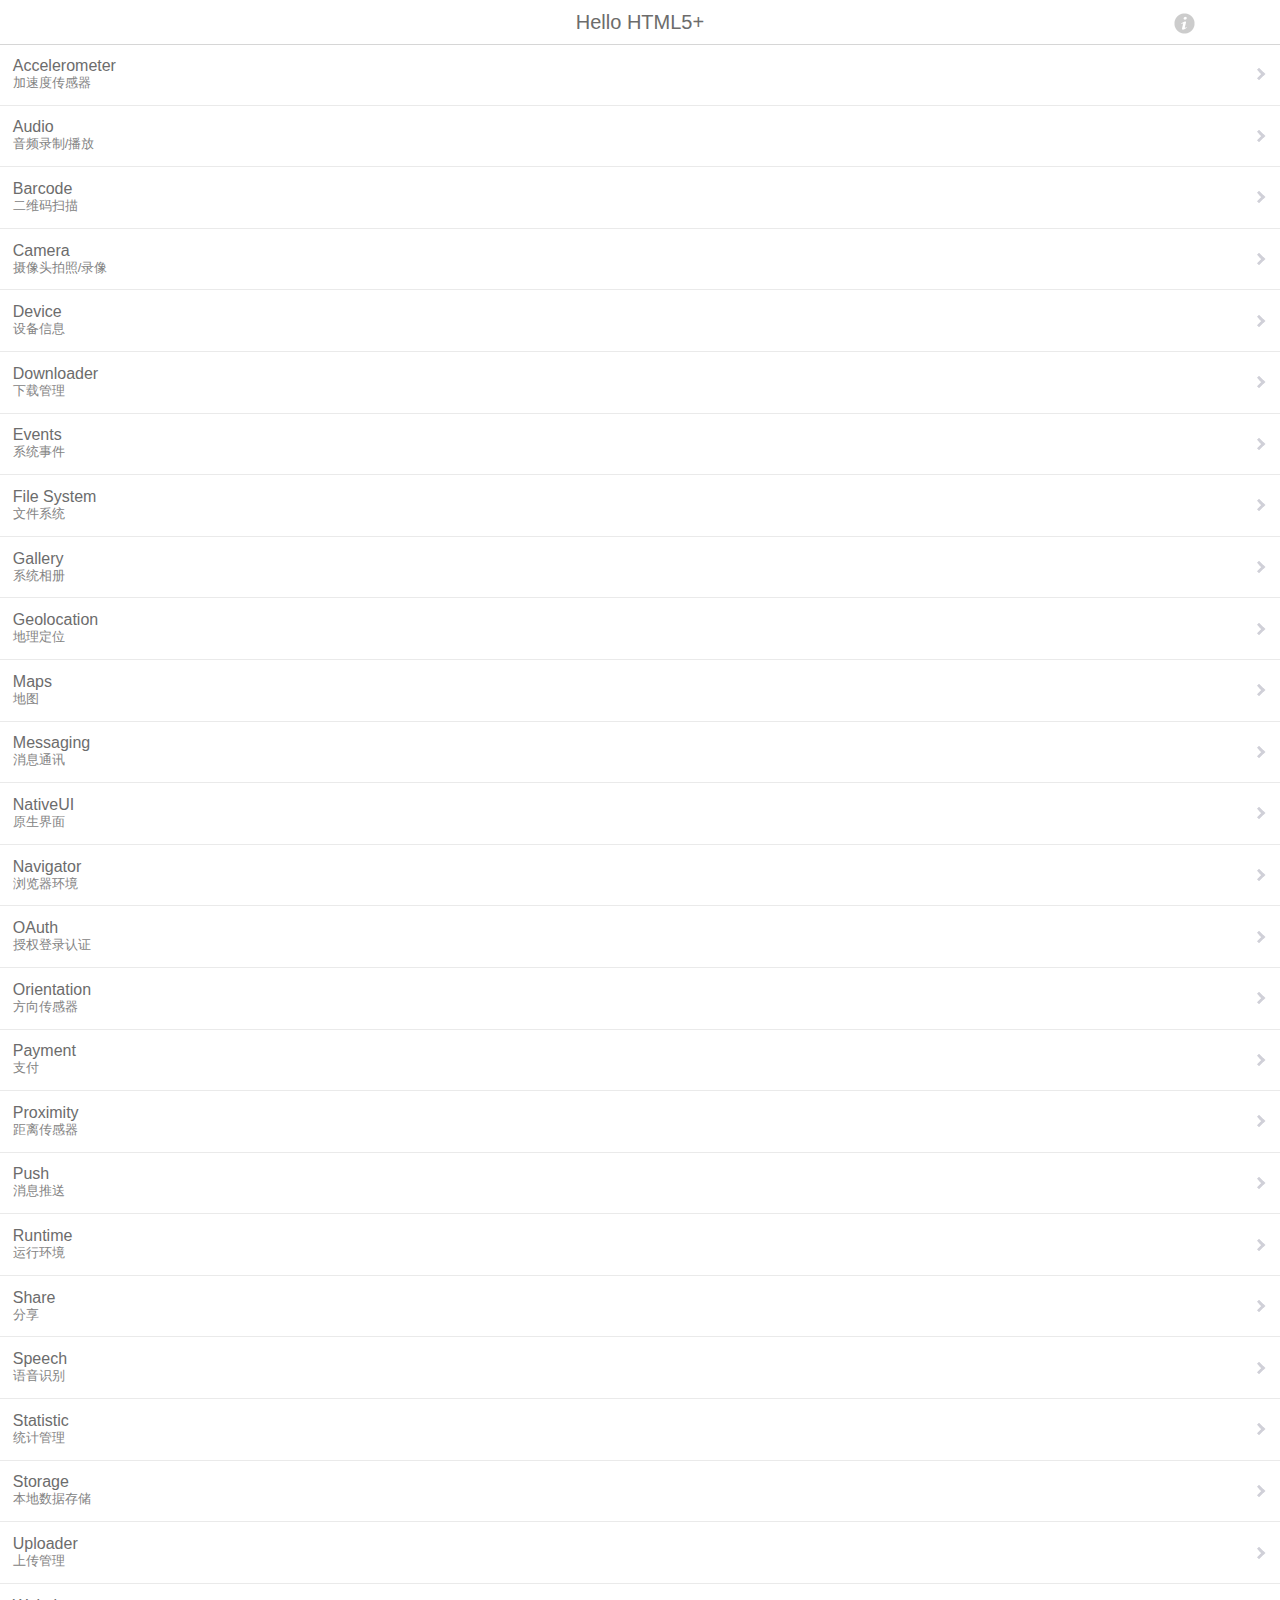
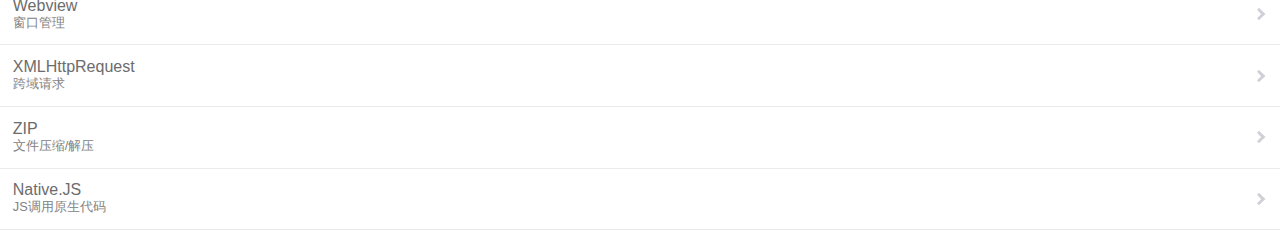
==== index.html @ 2a4d6942 "h5 client test version" ====
<!DOCTYPE html>
<html>
	<head>
		<meta charset="utf-8"/>
		<meta name="viewport" content="width=device-width,initial-scale=1.0,maximum-scale=1.0,user-scalable=no"/>
		<meta name="misapplication-tap-highlight" content="no"/>
		<meta name="HandheldFriendly" content="true"/>
		<meta name="MobileOptimized" content="320"/>
		<title>Hello H5+</title>
		<script type="text/javascript" src="js/update.js"></script>
		<script type="text/javascript" charset="utf-8">
//取消浏览器的所有事件，使得active的样式在手机上正常生效
document.addEventListener('touchstart',function(){
    return false;
},true);
// 禁止选择
document.oncontextmenu=function(){
	return false;
};
// H5 plus事件处理
var as='pop-in';// 默认窗口动画
function plusReady(){
	// 隐藏滚动条
	plus.webview.currentWebview().setStyle({scrollIndicator:'none'});
	// Android处理返回键
	plus.key.addEventListener('backbutton',function(){
		if(confirm('确认退出？')){
			plus.runtime.quit();
		}
	},false);
	compatibleAdjust();
}
if(window.plus){
	plusReady();
}else{
	document.addEventListener('plusready',plusReady,false);
}
// DOMContentLoaded事件处理
var _domReady=false;
document.addEventListener('DOMContentLoaded',function(){
	_domReady=true;
	compatibleAdjust();
},false);
// 兼容性样式调整
var _adjust=false;
function compatibleAdjust(){
	if(_adjust||!window.plus||!_domReady){
		return;
	}
	_adjust=true;
	// iOS平台特效
	if('iOS'==plus.os.name){
		document.getElementById('content').className='scontent';	// 使用div的滚动条
		if(navigator.userAgent.indexOf('StreamApp')>=0){	// 在流应用模式下显示返回按钮
			document.getElementById('back').style.visibility='visible';
		}
	}
	// 预创建二级窗口
//	preateWebviews();
	// 关闭启动界面
	setTimeout(function(){
		plus.navigator.closeSplashscreen();
		plus.navigator.setStatusBarBackground('#FFFFFF');
		if(plus.navigator.isImmersedStatusbar()){
			plus.navigator.setStatusBarStyle('UIStatusBarStyleBlackOpaque');
		}
	},500);
}
// 处理点击事件
var _openw=null;
function clicked(id,a,s){
	if(_openw){return;}
	a||(a=as);
	_openw=preate[id];
	if(_openw){
		_openw.showded=true;
		_openw.show(a,null,function(){
			_openw=null;//避免快速点击打开多个页面
		});
	}else{
//		var wa=plus.nativeUI.showWaiting();
		_openw=plus.webview.create(id,id,{scrollIndicator:'none',scalable:false,popGesture:'hide'},{preate:true});
		preate[id]=_openw;
		_openw.addEventListener('loaded',function(){//叶面加载完成后才显示
//		setTimeout(function(){//延后显示可避免低端机上动画时白屏
//			wa.close();
			_openw.showded=true;
			s||_openw.show(a,null,function(){
				_openw=null;//避免快速点击打开多个页面
			});
			s&&(_openw=null);//避免s模式下变量无法重置
//		},10);
		},false);
		_openw.addEventListener('hide',function(){
			_openw&&(_openw.showded=true);
			_openw=null;
		},false);
		_openw.addEventListener('close',function(){//页面关闭后可再次打开
			_openw=null;
			preate[id]&&(preate[id]=null);//兼容窗口的关闭
		},false);
	}
}
// 预创建二级页面
var preate={};
function preateWebviews(){
	preateWebivew('plus/webview.html');
	var plist=document.getElementById('plist').children;
	// 由于启动是预创建过多Webview窗口会消耗较长的时间，所以这里限制仅创建5个
	for( var i=0;i<plist.length&&i<2;i++){
		var id=plist[i].id;
		id&&(id.length>0)&&preateWebivew(id);
	}
}
function preateWebivew(id){
	if(!preate[id]){
		var w=plus.webview.create(id,id,{scrollIndicator:'none',scalable:false,popGesture:'hide'},{preate:true});
		preate[id]=w;
		w.addEventListener('close',function(){//页面关闭后可再次打开
			_openw=null;
			preate[id]&&(preate[id]=null);//兼容窗口的关闭
		},false);
	}
}
// 清除预创建页面(仅)
function preateClear(){
	for(var p in preate){
		var w=preate[p];
		if(w&&w.showded&&!w.isVisible()){
			w.close();
			preate[p]=null;
		}
	}
}
		</script>
		<link rel="stylesheet" href="css/common.css" type="text/css" charset="utf-8"/>
		<style type="text/css">
li {
	padding:0.8em;
	border-bottom:1px solid #eaeaea;
}
li:active {
	background:#f4f4f4;
}
.iabout {
	background:no-repeat center center url([data-uri]);
	background-size:50px 44px;
}
.item {
	display:block;
	background:no-repeat right center url([data-uri]);
	background-size:12px 22px;
	-ms-touch-action:auto;
}
.chs {
	font-size:0.8em;
	color:#838383;
}
		</style>
	</head>
	<body onselectstart="return false;">
		<header id="header">
			<div id="back" style="visibility:hidden" class="nvbt iback" onclick="plus.runtime.quit()"></div>
			<div class="nvtt">Hello HTML5+</div>
			<div class="nvbt iabout" onclick="clicked('about.html','zoom-fade-out',true)"></div>
		</header>
		<div id="content" class="content">
		<ul id="plist" style="list-style:none;margin:0;padding:0;text-align:left;">
			<li id="plus/accelerometer.html" onclick="clicked(this.id);">
				<span class="item">Accelerometer
					<div class="chs">加速度传感器</div>
				</span>
			</li>
			<li id="plus/audio.html" onclick="clicked(this.id);">
				<span class="item">Audio
					<div class="chs">音频录制/播放</div>
				</span>
			</li>
			<li id="plus/barcode.html" onclick="clicked(this.id);">
				<span class="item">Barcode
					<div class="chs">二维码扫描</div>
				</span>
			</li>
			<li id="plus/camera.html" onclick="clicked(this.id);">
				<span class="item">Camera
					<div class="chs">摄像头拍照/录像</div>
				</span>
			</li>
			<li id="plus/device.html" onclick="clicked(this.id);">
				<span class="item">Device
					<div class="chs">设备信息</div>
				</span>
			</li>
			<li id="plus/downloader.html" onclick="clicked(this.id);">
				<span class="item">Downloader
					<div class="chs">下载管理</div>
				</span>
			</li>
			<li id="plus/events.html" onclick="clicked(this.id);">
				<span class="item">Events
					<div class="chs">系统事件</div>
				</span>
			</li>
			<li id="plus/file.html" onclick="clicked(this.id);">
				<span class="item">File System
					<div class="chs">文件系统</div>
				</span>
			</li>
			<li id="plus/gallery.html" onclick="clicked(this.id);">
				<span class="item">Gallery
					<div class="chs">系统相册</div>
				</span>
			</li>
			<li id="plus/geolocation.html" onclick="clicked(this.id);">
				<span class="item">Geolocation
					<div class="chs">地理定位</div>
				</span>
			</li>
			<li id="plus/maps.html" onclick="clicked(this.id);">
				<span class="item">Maps
					<div class="chs">地图</div>
				</span>
			</li>
			<li id="plus/message.html" onclick="clicked(this.id);">
				<span class="item">Messaging
					<div class="chs">消息通讯</div>
				</span>
			</li>
			<li id="plus/nativeui.html" onclick="clicked(this.id);">
				<span class="item">NativeUI
					<div class="chs">原生界面</div>
				</span>
			</li>
			<li id="plus/navigator.html" onclick="clicked(this.id);">
				<span class="item">Navigator
					<div class="chs">浏览器环境</div>
				</span>
			</li>
			<li id="plus/oauth.html" onclick="clicked(this.id);">
				<span class="item">OAuth
					<div class="chs">授权登录认证</div>
				</span>
			</li>
			<li id="plus/orientation.html" onclick="clicked(this.id);">
				<span class="item">Orientation
					<div class="chs">方向传感器</div>
				</span>
			</li>
			<li id="plus/payment.html" onclick="clicked(this.id);">
				<span class="item">Payment
					<div class="chs">支付</div>
				</span>
			</li>
			<li id="plus/proximity.html" onclick="clicked(this.id);">
				<span class="item">Proximity
					<div class="chs">距离传感器</div>
				</span>
			</li>
			<li id="plus/push.html" onclick="clicked(this.id);">
				<span class="item">Push
					<div class="chs">消息推送</div>
				</span>
			</li>
			<li id="plus/runtime.html" onclick="clicked(this.id);">
				<span class="item">Runtime
					<div class="chs">运行环境</div>
				</span>
			</li>
			<li id="plus/share.html" onclick="clicked(this.id);">
				<span class="item">Share
					<div class="chs">分享</div>
				</span>
			</li>
			<li id="plus/speech.html" onclick="clicked(this.id);">
				<span class="item">Speech
					<div class="chs">语音识别</div>
				</span>
			</li>
			<li id="plus/statistic.html" onclick="clicked(this.id);">
				<span class="item">Statistic
					<div class="chs">统计管理</div>
				</span>
			</li>
			<li id="plus/storage.html" onclick="clicked(this.id);">
				<span class="item">Storage
					<div class="chs">本地数据存储</div>
				</span>
			</li>
			<li id="plus/uploader.html" onclick="clicked(this.id);">
				<span class="item">Uploader
					<div class="chs">上传管理</div>
				</span>
			</li>
			<li id="plus/webview.html" onclick="clicked(this.id);">
				<span class="item">Webview
					<div class="chs">窗口管理</div>
				</span>
			</li>
			<li id="plus/xhr.html" onclick="clicked(this.id);">
				<span class="item">XMLHttpRequest
					<div class="chs">跨域请求</div>
				</span>
			</li>
			<li id="plus/zip.html" onclick="clicked(this.id);">
				<span class="item">ZIP
					<div class="chs">文件压缩/解压</div>
				</span>
			</li>
			<li id="plus/njs.html" onclick="clicked(this.id)">
				<span class="item">Native.JS
					<div class="chs">JS调用原生代码</div>
				</span>
			</li>
		</ul>
		</div>
	</body>
	<script type="text/javascript" src="js/immersed.js" ></script>
	<script type="text/javascript" src="js/shortcut.js" ></script>
	<script type="text/javascript">
;(function () {
	'use strict';

	/**
	 * @preserve FastClick: polyfill to remove click delays on browsers with touch UIs.
	 *
	 * @codingstandard ftlabs-jsv2
	 * @copyright The Financial Times Limited [All Rights Reserved]
	 * @license MIT License (see LICENSE.txt)
	 */

	/*jslint browser:true, node:true*/
	/*global define, Event, Node*/


	/**
	 * Instantiate fast-clicking listeners on the specified layer.
	 *
	 * @constructor
	 * @param {Element} layer The layer to listen on
	 * @param {Object} [options={}] The options to override the defaults
	 */
	function FastClick(layer, options) {
		var oldOnClick;

		options = options || {};

		/**
		 * Whether a click is currently being tracked.
		 *
		 * @type boolean
		 */
		this.trackingClick = false;


		/**
		 * Timestamp for when click tracking started.
		 *
		 * @type number
		 */
		this.trackingClickStart = 0;


		/**
		 * The element being tracked for a click.
		 *
		 * @type EventTarget
		 */
		this.targetElement = null;


		/**
		 * X-coordinate of touch start event.
		 *
		 * @type number
		 */
		this.touchStartX = 0;


		/**
		 * Y-coordinate of touch start event.
		 *
		 * @type number
		 */
		this.touchStartY = 0;


		/**
		 * ID of the last touch, retrieved from Touch.identifier.
		 *
		 * @type number
		 */
		this.lastTouchIdentifier = 0;


		/**
		 * Touchmove boundary, beyond which a click will be cancelled.
		 *
		 * @type number
		 */
		this.touchBoundary = options.touchBoundary || 10;


		/**
		 * The FastClick layer.
		 *
		 * @type Element
		 */
		this.layer = layer;

		/**
		 * The minimum time between tap(touchstart and touchend) events
		 *
		 * @type number
		 */
		this.tapDelay = options.tapDelay || 200;

		/**
		 * The maximum time for a tap
		 *
		 * @type number
		 */
		this.tapTimeout = options.tapTimeout || 700;

		if (FastClick.notNeeded(layer)) {
			return;
		}

		// Some old versions of Android don't have Function.prototype.bind
		function bind(method, context) {
			return function() { return method.apply(context, arguments); };
		}


		var methods = ['onMouse', 'onClick', 'onTouchStart', 'onTouchMove', 'onTouchEnd', 'onTouchCancel'];
		var context = this;
		for (var i = 0, l = methods.length; i < l; i++) {
			context[methods[i]] = bind(context[methods[i]], context);
		}

		// Set up event handlers as required
		if (deviceIsAndroid) {
			layer.addEventListener('mouseover', this.onMouse, true);
			layer.addEventListener('mousedown', this.onMouse, true);
			layer.addEventListener('mouseup', this.onMouse, true);
		}

		layer.addEventListener('click', this.onClick, true);
		layer.addEventListener('touchstart', this.onTouchStart, false);
		layer.addEventListener('touchmove', this.onTouchMove, false);
		layer.addEventListener('touchend', this.onTouchEnd, false);
		layer.addEventListener('touchcancel', this.onTouchCancel, false);

		// Hack is required for browsers that don't support Event#stopImmediatePropagation (e.g. Android 2)
		// which is how FastClick normally stops click events bubbling to callbacks registered on the FastClick
		// layer when they are cancelled.
		if (!Event.prototype.stopImmediatePropagation) {
			layer.removeEventListener = function(type, callback, capture) {
				var rmv = Node.prototype.removeEventListener;
				if (type === 'click') {
					rmv.call(layer, type, callback.hijacked || callback, capture);
				} else {
					rmv.call(layer, type, callback, capture);
				}
			};

			layer.addEventListener = function(type, callback, capture) {
				var adv = Node.prototype.addEventListener;
				if (type === 'click') {
					adv.call(layer, type, callback.hijacked || (callback.hijacked = function(event) {
						if (!event.propagationStopped) {
							callback(event);
						}
					}), capture);
				} else {
					adv.call(layer, type, callback, capture);
				}
			};
		}

		// If a handler is already declared in the element's onclick attribute, it will be fired before
		// FastClick's onClick handler. Fix this by pulling out the user-defined handler function and
		// adding it as listener.
		if (typeof layer.onclick === 'function') {

			// Android browser on at least 3.2 requires a new reference to the function in layer.onclick
			// - the old one won't work if passed to addEventListener directly.
			oldOnClick = layer.onclick;
			layer.addEventListener('click', function(event) {
				oldOnClick(event);
			}, false);
			layer.onclick = null;
		}
	}

	/**
	* Windows Phone 8.1 fakes user agent string to look like Android and iPhone.
	*
	* @type boolean
	*/
	var deviceIsWindowsPhone = navigator.userAgent.indexOf("Windows Phone") >= 0;

	/**
	 * Android requires exceptions.
	 *
	 * @type boolean
	 */
	var deviceIsAndroid = navigator.userAgent.indexOf('Android') > 0 && !deviceIsWindowsPhone;


	/**
	 * iOS requires exceptions.
	 *
	 * @type boolean
	 */
	var deviceIsIOS = /iP(ad|hone|od)/.test(navigator.userAgent) && !deviceIsWindowsPhone;


	/**
	 * iOS 4 requires an exception for select elements.
	 *
	 * @type boolean
	 */
	var deviceIsIOS4 = deviceIsIOS && (/OS 4_\d(_\d)?/).test(navigator.userAgent);


	/**
	 * iOS 6.0-7.* requires the target element to be manually derived
	 *
	 * @type boolean
	 */
	var deviceIsIOSWithBadTarget = deviceIsIOS && (/OS [6-7]_\d/).test(navigator.userAgent);

	/**
	 * BlackBerry requires exceptions.
	 *
	 * @type boolean
	 */
	var deviceIsBlackBerry10 = navigator.userAgent.indexOf('BB10') > 0;

	/**
	 * Determine whether a given element requires a native click.
	 *
	 * @param {EventTarget|Element} target Target DOM element
	 * @returns {boolean} Returns true if the element needs a native click
	 */
	FastClick.prototype.needsClick = function(target) {
		switch (target.nodeName.toLowerCase()) {

		// Don't send a synthetic click to disabled inputs (issue #62)
		case 'button':
		case 'select':
		case 'textarea':
			if (target.disabled) {
				return true;
			}

			break;
		case 'input':

			// File inputs need real clicks on iOS 6 due to a browser bug (issue #68)
			if ((deviceIsIOS && target.type === 'file') || target.disabled) {
				return true;
			}

			break;
		case 'label':
		case 'iframe': // iOS8 homescreen apps can prevent events bubbling into frames
		case 'video':
			return true;
		}

		return (/\bneedsclick\b/).test(target.className);
	};


	/**
	 * Determine whether a given element requires a call to focus to simulate click into element.
	 *
	 * @param {EventTarget|Element} target Target DOM element
	 * @returns {boolean} Returns true if the element requires a call to focus to simulate native click.
	 */
	FastClick.prototype.needsFocus = function(target) {
		switch (target.nodeName.toLowerCase()) {
		case 'textarea':
			return true;
		case 'select':
			return !deviceIsAndroid;
		case 'input':
			switch (target.type) {
			case 'button':
			case 'checkbox':
			case 'file':
			case 'image':
			case 'radio':
			case 'submit':
				return false;
			}

			// No point in attempting to focus disabled inputs
			return !target.disabled && !target.readOnly;
		default:
			return (/\bneedsfocus\b/).test(target.className);
		}
	};


	/**
	 * Send a click event to the specified element.
	 *
	 * @param {EventTarget|Element} targetElement
	 * @param {Event} event
	 */
	FastClick.prototype.sendClick = function(targetElement, event) {
		var clickEvent, touch;

		// On some Android devices activeElement needs to be blurred otherwise the synthetic click will have no effect (#24)
		if (document.activeElement && document.activeElement !== targetElement) {
			document.activeElement.blur();
		}

		touch = event.changedTouches[0];

		// Synthesise a click event, with an extra attribute so it can be tracked
		clickEvent = document.createEvent('MouseEvents');
		clickEvent.initMouseEvent(this.determineEventType(targetElement), true, true, window, 1, touch.screenX, touch.screenY, touch.clientX, touch.clientY, false, false, false, false, 0, null);
		clickEvent.forwardedTouchEvent = true;
		targetElement.dispatchEvent(clickEvent);
	};

	FastClick.prototype.determineEventType = function(targetElement) {

		//Issue #159: Android Chrome Select Box does not open with a synthetic click event
		if (deviceIsAndroid && targetElement.tagName.toLowerCase() === 'select') {
			return 'mousedown';
		}

		return 'click';
	};


	/**
	 * @param {EventTarget|Element} targetElement
	 */
	FastClick.prototype.focus = function(targetElement) {
		var length;

		// Issue #160: on iOS 7, some input elements (e.g. date datetime month) throw a vague TypeError on setSelectionRange. These elements don't have an integer value for the selectionStart and selectionEnd properties, but unfortunately that can't be used for detection because accessing the properties also throws a TypeError. Just check the type instead. Filed as Apple bug #15122724.
		if (deviceIsIOS && targetElement.setSelectionRange && targetElement.type.indexOf('date') !== 0 && targetElement.type !== 'time' && targetElement.type !== 'month') {
			length = targetElement.value.length;
			targetElement.setSelectionRange(length, length);
		} else {
			targetElement.focus();
		}
	};


	/**
	 * Check whether the given target element is a child of a scrollable layer and if so, set a flag on it.
	 *
	 * @param {EventTarget|Element} targetElement
	 */
	FastClick.prototype.updateScrollParent = function(targetElement) {
		var scrollParent, parentElement;

		scrollParent = targetElement.fastClickScrollParent;

		// Attempt to discover whether the target element is contained within a scrollable layer. Re-check if the
		// target element was moved to another parent.
		if (!scrollParent || !scrollParent.contains(targetElement)) {
			parentElement = targetElement;
			do {
				if (parentElement.scrollHeight > parentElement.offsetHeight) {
					scrollParent = parentElement;
					targetElement.fastClickScrollParent = parentElement;
					break;
				}

				parentElement = parentElement.parentElement;
			} while (parentElement);
		}

		// Always update the scroll top tracker if possible.
		if (scrollParent) {
			scrollParent.fastClickLastScrollTop = scrollParent.scrollTop;
		}
	};


	/**
	 * @param {EventTarget} targetElement
	 * @returns {Element|EventTarget}
	 */
	FastClick.prototype.getTargetElementFromEventTarget = function(eventTarget) {

		// On some older browsers (notably Safari on iOS 4.1 - see issue #56) the event target may be a text node.
		if (eventTarget.nodeType === Node.TEXT_NODE) {
			return eventTarget.parentNode;
		}

		return eventTarget;
	};


	/**
	 * On touch start, record the position and scroll offset.
	 *
	 * @param {Event} event
	 * @returns {boolean}
	 */
	FastClick.prototype.onTouchStart = function(event) {
		var targetElement, touch, selection;

		// Ignore multiple touches, otherwise pinch-to-zoom is prevented if both fingers are on the FastClick element (issue #111).
		if (event.targetTouches.length > 1) {
			return true;
		}

		targetElement = this.getTargetElementFromEventTarget(event.target);
		touch = event.targetTouches[0];

		if (deviceIsIOS) {

			// Only trusted events will deselect text on iOS (issue #49)
			selection = window.getSelection();
			if (selection.rangeCount && !selection.isCollapsed) {
				return true;
			}

			if (!deviceIsIOS4) {

				// Weird things happen on iOS when an alert or confirm dialog is opened from a click event callback (issue #23):
				// when the user next taps anywhere else on the page, new touchstart and touchend events are dispatched
				// with the same identifier as the touch event that previously triggered the click that triggered the alert.
				// Sadly, there is an issue on iOS 4 that causes some normal touch events to have the same identifier as an
				// immediately preceeding touch event (issue #52), so this fix is unavailable on that platform.
				// Issue 120: touch.identifier is 0 when Chrome dev tools 'Emulate touch events' is set with an iOS device UA string,
				// which causes all touch events to be ignored. As this block only applies to iOS, and iOS identifiers are always long,
				// random integers, it's safe to to continue if the identifier is 0 here.
				if (touch.identifier && touch.identifier === this.lastTouchIdentifier) {
					event.preventDefault();
					return false;
				}

				this.lastTouchIdentifier = touch.identifier;

				// If the target element is a child of a scrollable layer (using -webkit-overflow-scrolling: touch) and:
				// 1) the user does a fling scroll on the scrollable layer
				// 2) the user stops the fling scroll with another tap
				// then the event.target of the last 'touchend' event will be the element that was under the user's finger
				// when the fling scroll was started, causing FastClick to send a click event to that layer - unless a check
				// is made to ensure that a parent layer was not scrolled before sending a synthetic click (issue #42).
				this.updateScrollParent(targetElement);
			}
		}

		this.trackingClick = true;
		this.trackingClickStart = event.timeStamp;
		this.targetElement = targetElement;

		this.touchStartX = touch.pageX;
		this.touchStartY = touch.pageY;

		// Prevent phantom clicks on fast double-tap (issue #36)
		if ((event.timeStamp - this.lastClickTime) < this.tapDelay) {
			event.preventDefault();
		}

		return true;
	};


	/**
	 * Based on a touchmove event object, check whether the touch has moved past a boundary since it started.
	 *
	 * @param {Event} event
	 * @returns {boolean}
	 */
	FastClick.prototype.touchHasMoved = function(event) {
		var touch = event.changedTouches[0], boundary = this.touchBoundary;

		if (Math.abs(touch.pageX - this.touchStartX) > boundary || Math.abs(touch.pageY - this.touchStartY) > boundary) {
			return true;
		}

		return false;
	};


	/**
	 * Update the last position.
	 *
	 * @param {Event} event
	 * @returns {boolean}
	 */
	FastClick.prototype.onTouchMove = function(event) {
		if (!this.trackingClick) {
			return true;
		}

		// If the touch has moved, cancel the click tracking
		if (this.targetElement !== this.getTargetElementFromEventTarget(event.target) || this.touchHasMoved(event)) {
			this.trackingClick = false;
			this.targetElement = null;
		}

		return true;
	};


	/**
	 * Attempt to find the labelled control for the given label element.
	 *
	 * @param {EventTarget|HTMLLabelElement} labelElement
	 * @returns {Element|null}
	 */
	FastClick.prototype.findControl = function(labelElement) {

		// Fast path for newer browsers supporting the HTML5 control attribute
		if (labelElement.control !== undefined) {
			return labelElement.control;
		}

		// All browsers under test that support touch events also support the HTML5 htmlFor attribute
		if (labelElement.htmlFor) {
			return document.getElementById(labelElement.htmlFor);
		}

		// If no for attribute exists, attempt to retrieve the first labellable descendant element
		// the list of which is defined here: http://www.w3.org/TR/html5/forms.html#category-label
		return labelElement.querySelector('button, input:not([type=hidden]), keygen, meter, output, progress, select, textarea');
	};


	/**
	 * On touch end, determine whether to send a click event at once.
	 *
	 * @param {Event} event
	 * @returns {boolean}
	 */
	FastClick.prototype.onTouchEnd = function(event) {
		var forElement, trackingClickStart, targetTagName, scrollParent, touch, targetElement = this.targetElement;

		if (!this.trackingClick) {
			return true;
		}

		// Prevent phantom clicks on fast double-tap (issue #36)
		if ((event.timeStamp - this.lastClickTime) < this.tapDelay) {
			this.cancelNextClick = true;
			return true;
		}

		if ((event.timeStamp - this.trackingClickStart) > this.tapTimeout) {
			return true;
		}

		// Reset to prevent wrong click cancel on input (issue #156).
		this.cancelNextClick = false;

		this.lastClickTime = event.timeStamp;

		trackingClickStart = this.trackingClickStart;
		this.trackingClick = false;
		this.trackingClickStart = 0;

		// On some iOS devices, the targetElement supplied with the event is invalid if the layer
		// is performing a transition or scroll, and has to be re-detected manually. Note that
		// for this to function correctly, it must be called *after* the event target is checked!
		// See issue #57; also filed as rdar://13048589 .
		if (deviceIsIOSWithBadTarget) {
			touch = event.changedTouches[0];

			// In certain cases arguments of elementFromPoint can be negative, so prevent setting targetElement to null
			targetElement = document.elementFromPoint(touch.pageX - window.pageXOffset, touch.pageY - window.pageYOffset) || targetElement;
			targetElement.fastClickScrollParent = this.targetElement.fastClickScrollParent;
		}

		targetTagName = targetElement.tagName.toLowerCase();
		if (targetTagName === 'label') {
			forElement = this.findControl(targetElement);
			if (forElement) {
				this.focus(targetElement);
				if (deviceIsAndroid) {
					return false;
				}

				targetElement = forElement;
			}
		} else if (this.needsFocus(targetElement)) {

			// Case 1: If the touch started a while ago (best guess is 100ms based on tests for issue #36) then focus will be triggered anyway. Return early and unset the target element reference so that the subsequent click will be allowed through.
			// Case 2: Without this exception for input elements tapped when the document is contained in an iframe, then any inputted text won't be visible even though the value attribute is updated as the user types (issue #37).
			if ((event.timeStamp - trackingClickStart) > 100 || (deviceIsIOS && window.top !== window && targetTagName === 'input')) {
				this.targetElement = null;
				return false;
			}

			this.focus(targetElement);
			this.sendClick(targetElement, event);

			// Select elements need the event to go through on iOS 4, otherwise the selector menu won't open.
			// Also this breaks opening selects when VoiceOver is active on iOS6, iOS7 (and possibly others)
			if (!deviceIsIOS || targetTagName !== 'select') {
				this.targetElement = null;
				event.preventDefault();
			}

			return false;
		}

		if (deviceIsIOS && !deviceIsIOS4) {

			// Don't send a synthetic click event if the target element is contained within a parent layer that was scrolled
			// and this tap is being used to stop the scrolling (usually initiated by a fling - issue #42).
			scrollParent = targetElement.fastClickScrollParent;
			if (scrollParent && scrollParent.fastClickLastScrollTop !== scrollParent.scrollTop) {
				return true;
			}
		}

		// Prevent the actual click from going though - unless the target node is marked as requiring
		// real clicks or if it is in the whitelist in which case only non-programmatic clicks are permitted.
		if (!this.needsClick(targetElement)) {
			event.preventDefault();
			this.sendClick(targetElement, event);
		}

		return false;
	};


	/**
	 * On touch cancel, stop tracking the click.
	 *
	 * @returns {void}
	 */
	FastClick.prototype.onTouchCancel = function() {
		this.trackingClick = false;
		this.targetElement = null;
	};


	/**
	 * Determine mouse events which should be permitted.
	 *
	 * @param {Event} event
	 * @returns {boolean}
	 */
	FastClick.prototype.onMouse = function(event) {

		// If a target element was never set (because a touch event was never fired) allow the event
		if (!this.targetElement) {
			return true;
		}

		if (event.forwardedTouchEvent) {
			return true;
		}

		// Programmatically generated events targeting a specific element should be permitted
		if (!event.cancelable) {
			return true;
		}

		// Derive and check the target element to see whether the mouse event needs to be permitted;
		// unless explicitly enabled, prevent non-touch click events from triggering actions,
		// to prevent ghost/doubleclicks.
		if (!this.needsClick(this.targetElement) || this.cancelNextClick) {

			// Prevent any user-added listeners declared on FastClick element from being fired.
			if (event.stopImmediatePropagation) {
				event.stopImmediatePropagation();
			} else {

				// Part of the hack for browsers that don't support Event#stopImmediatePropagation (e.g. Android 2)
				event.propagationStopped = true;
			}

			// Cancel the event
			event.stopPropagation();
			event.preventDefault();

			return false;
		}

		// If the mouse event is permitted, return true for the action to go through.
		return true;
	};


	/**
	 * On actual clicks, determine whether this is a touch-generated click, a click action occurring
	 * naturally after a delay after a touch (which needs to be cancelled to avoid duplication), or
	 * an actual click which should be permitted.
	 *
	 * @param {Event} event
	 * @returns {boolean}
	 */
	FastClick.prototype.onClick = function(event) {
		var permitted;

		// It's possible for another FastClick-like library delivered with third-party code to fire a click event before FastClick does (issue #44). In that case, set the click-tracking flag back to false and return early. This will cause onTouchEnd to return early.
		if (this.trackingClick) {
			this.targetElement = null;
			this.trackingClick = false;
			return true;
		}

		// Very odd behaviour on iOS (issue #18): if a submit element is present inside a form and the user hits enter in the iOS simulator or clicks the Go button on the pop-up OS keyboard the a kind of 'fake' click event will be triggered with the submit-type input element as the target.
		if (event.target.type === 'submit' && event.detail === 0) {
			return true;
		}

		permitted = this.onMouse(event);

		// Only unset targetElement if the click is not permitted. This will ensure that the check for !targetElement in onMouse fails and the browser's click doesn't go through.
		if (!permitted) {
			this.targetElement = null;
		}

		// If clicks are permitted, return true for the action to go through.
		return permitted;
	};


	/**
	 * Remove all FastClick's event listeners.
	 *
	 * @returns {void}
	 */
	FastClick.prototype.destroy = function() {
		var layer = this.layer;

		if (deviceIsAndroid) {
			layer.removeEventListener('mouseover', this.onMouse, true);
			layer.removeEventListener('mousedown', this.onMouse, true);
			layer.removeEventListener('mouseup', this.onMouse, true);
		}

		layer.removeEventListener('click', this.onClick, true);
		layer.removeEventListener('touchstart', this.onTouchStart, false);
		layer.removeEventListener('touchmove', this.onTouchMove, false);
		layer.removeEventListener('touchend', this.onTouchEnd, false);
		layer.removeEventListener('touchcancel', this.onTouchCancel, false);
	};


	/**
	 * Check whether FastClick is needed.
	 *
	 * @param {Element} layer The layer to listen on
	 */
	FastClick.notNeeded = function(layer) {
		var metaViewport;
		var chromeVersion;
		var blackberryVersion;
		var firefoxVersion;

		// Devices that don't support touch don't need FastClick
		if (typeof window.ontouchstart === 'undefined') {
			return true;
		}

		// Chrome version - zero for other browsers
		chromeVersion = +(/Chrome\/([0-9]+)/.exec(navigator.userAgent) || [,0])[1];

		if (chromeVersion) {

			if (deviceIsAndroid) {
				metaViewport = document.querySelector('meta[name=viewport]');

				if (metaViewport) {
					// Chrome on Android with user-scalable="no" doesn't need FastClick (issue #89)
					if (metaViewport.content.indexOf('user-scalable=no') !== -1) {
						return true;
					}
					// Chrome 32 and above with width=device-width or less don't need FastClick
					if (chromeVersion > 31 && document.documentElement.scrollWidth <= window.outerWidth) {
						return true;
					}
				}

			// Chrome desktop doesn't need FastClick (issue #15)
			} else {
				return true;
			}
		}

		if (deviceIsBlackBerry10) {
			blackberryVersion = navigator.userAgent.match(/Version\/([0-9]*)\.([0-9]*)/);

			// BlackBerry 10.3+ does not require Fastclick library.
			// https://github.com/ftlabs/fastclick/issues/251
			if (blackberryVersion[1] >= 10 && blackberryVersion[2] >= 3) {
				metaViewport = document.querySelector('meta[name=viewport]');

				if (metaViewport) {
					// user-scalable=no eliminates click delay.
					if (metaViewport.content.indexOf('user-scalable=no') !== -1) {
						return true;
					}
					// width=device-width (or less than device-width) eliminates click delay.
					if (document.documentElement.scrollWidth <= window.outerWidth) {
						return true;
					}
				}
			}
		}

		// IE10 with -ms-touch-action: none or manipulation, which disables double-tap-to-zoom (issue #97)
		if (layer.style.msTouchAction === 'none' || layer.style.touchAction === 'manipulation') {
			return true;
		}

		// Firefox version - zero for other browsers
		firefoxVersion = +(/Firefox\/([0-9]+)/.exec(navigator.userAgent) || [,0])[1];

		if (firefoxVersion >= 27) {
			// Firefox 27+ does not have tap delay if the content is not zoomable - https://bugzilla.mozilla.org/show_bug.cgi?id=922896

			metaViewport = document.querySelector('meta[name=viewport]');
			if (metaViewport && (metaViewport.content.indexOf('user-scalable=no') !== -1 || document.documentElement.scrollWidth <= window.outerWidth)) {
				return true;
			}
		}

		// IE11: prefixed -ms-touch-action is no longer supported and it's recomended to use non-prefixed version
		// http://msdn.microsoft.com/en-us/library/windows/apps/Hh767313.aspx
		if (layer.style.touchAction === 'none' || layer.style.touchAction === 'manipulation') {
			return true;
		}

		return false;
	};


	/**
	 * Factory method for creating a FastClick object
	 *
	 * @param {Element} layer The layer to listen on
	 * @param {Object} [options={}] The options to override the defaults
	 */
	FastClick.attach = function(layer, options) {
		return new FastClick(layer, options);
	};


	if (typeof define === 'function' && typeof define.amd === 'object' && define.amd) {

		// AMD. Register as an anonymous module.
		define(function() {
			return FastClick;
		});
	} else if (typeof module !== 'undefined' && module.exports) {
		module.exports = FastClick.attach;
		module.exports.FastClick = FastClick;
	} else {
		window.FastClick = FastClick;
	}

document.addEventListener('DOMContentLoaded', function() {
    FastClick.attach(document.body);
}, false);

}());
	</script>
</html>
---- css/common.css ----
* {
	-webkit-user-select: none;
	-ms-touch-select: none;
/*
	-ms-touch-action: none;
*/
}
html {
	width: 100%;
	height: 100%;
}
body {
	margin: 0;
	padding: 0;
	width: 100%;
	height: 100%;
	font-family: Arial;
	font-size:16px;
	color: #6c6c6c;
	-webkit-touch-callout:none;
	-webkit-tap-highlight-color:rgba(0,0,0,0);
	-webkit-text-size-adjust:none;
}
header {
	width: 100%;
	height: 44px;
	position: fixed;
	top: 0;
	left: 0;
	font-size: 20px;
	text-align: center;
	line-height: 44px;
	background: #FFF;
	z-index: 9999;
	border-bottom: 1px solid rgba(204,204,204,0.8);
	-ms-touch-action: none;
}
.nvbt {
	width:15%;
	height:100%;
	float:left;
	overflow:hidden;
	text-overflow:ellipsis;
	white-space:nowrap;
}
.nvbt:active {
	background-color: rgba(170,170,170,0.1);
}
.nvtt {
	width: 70%;
	height: 100%;
	float: left;
	overflow:hidden;
	text-overflow:ellipsis;
	white-space:nowrap;
}
.content {
	text-align: center;
	padding-top: 44px;
}
.scontent {
	width: 100%;
	position: fixed;
	top: 44px;
	bottom: 0px;
	text-align: center;
	overflow-y: scroll;
	-webkit-overflow-scrolling: touch;
	-ms-touch-action: pan-y cross-slide-y;
	-ms-scroll-chaining: none;
	-ms-scroll-limit: 0 50 0 50;
}
.dcontent {
	text-align: center;
	padding-top: 44px;
	padding-bottom: 80px;
}
.sdcontent {
	width: 100%;
	position: fixed;
	top: 44px;
	bottom: 80px;
	text-align: center;
	overflow-y: scroll;
	-webkit-overflow-scrolling: touch;
	-ms-touch-action: pan-y cross-slide-y;
	-ms-scroll-chaining: none;
	-ms-scroll-limit: 0 50 0 50;
}
.heading {
	margin:0 1em;
	text-align:left;
}
.des {
	padding: 0 1em;
	text-align:left;
	text-indent: 2em;
	word-break: break-all;
}
.logo {
	width: 100%;
	text-align: center;
}
.button {
	font-size: 18px;
	font-weight: normal;
	text-decoration: none;
	display: block;
	text-align: center;
	overflow:hidden;
	text-overflow:ellipsis;
	white-space:nowrap;
	color: #FFF;
	background-color: #FFCC33;
	border: 1px solid #ECB100;
	padding: .5em 0em;
	margin: .5em .7em;
	-webkit-border-radius: 5px;
	border-radius: 5px;
}
.button:active {
	outline: 0;
  	-webkit-box-shadow: inset 0 3px 5px rgba(0, 0, 0, 0.125);
	box-shadow: inset 0 3px 5px rgba(0, 0, 0, 0.125);
}
.button-waring {
	color: #666;
	background-color: #ebebeb;
	border-color: #e0e0e0;
}
.button-select {
	font-size: 14px;
	background-color: #CCCCCC;
	border: 0;
	-webkit-border-radius: 2px;
	border-radius: 2px;
}
.dlist {
	padding: 0px;
	margin: 1em;
	background: #fff;
	border: 1px solid #ddd;
	-webkit-border-radius: 3px;
	border-radius: 3px;
}
.ditem {
	overflow: hidden;
	list-style-type: none;
	font-size: 1em;
	padding: 1em;
	border-bottom: inset 1px #ebebeb;
	vertical-align: middle;
}
.ditem:active {
	background: #f4f4f4;
}
.ditem:last-child {
	border-bottom: inset 0px #ebebeb;
}
.ditem-empty {
	overflow: hidden;
	list-style-type: none;
	font-size: 1em;
	padding: 1em;
	vertical-align: middle;
}
#output {
	height: 64px;
	position: fixed;
	left: 0;
	right: 0;
	bottom: 0;
	color: #f00;
	background: #FFF;
	font-size: 12px;
	line-height: 16px;
	word-break: break-all;
	z-index: 6666;
	padding: 8px 16px;
	overflow-x: hidden;
	overflow-y: scroll;
	border-top: 2px solid #AAA;
	-webkit-overflow-scrolling: touch;
}
.iback {
	background: no-repeat center center url([data-uri]);
	background-size: 50px 44px;
}
.idoc {
	background: no-repeat center center url([data-uri]);
	background-size: 50px 44px;
}
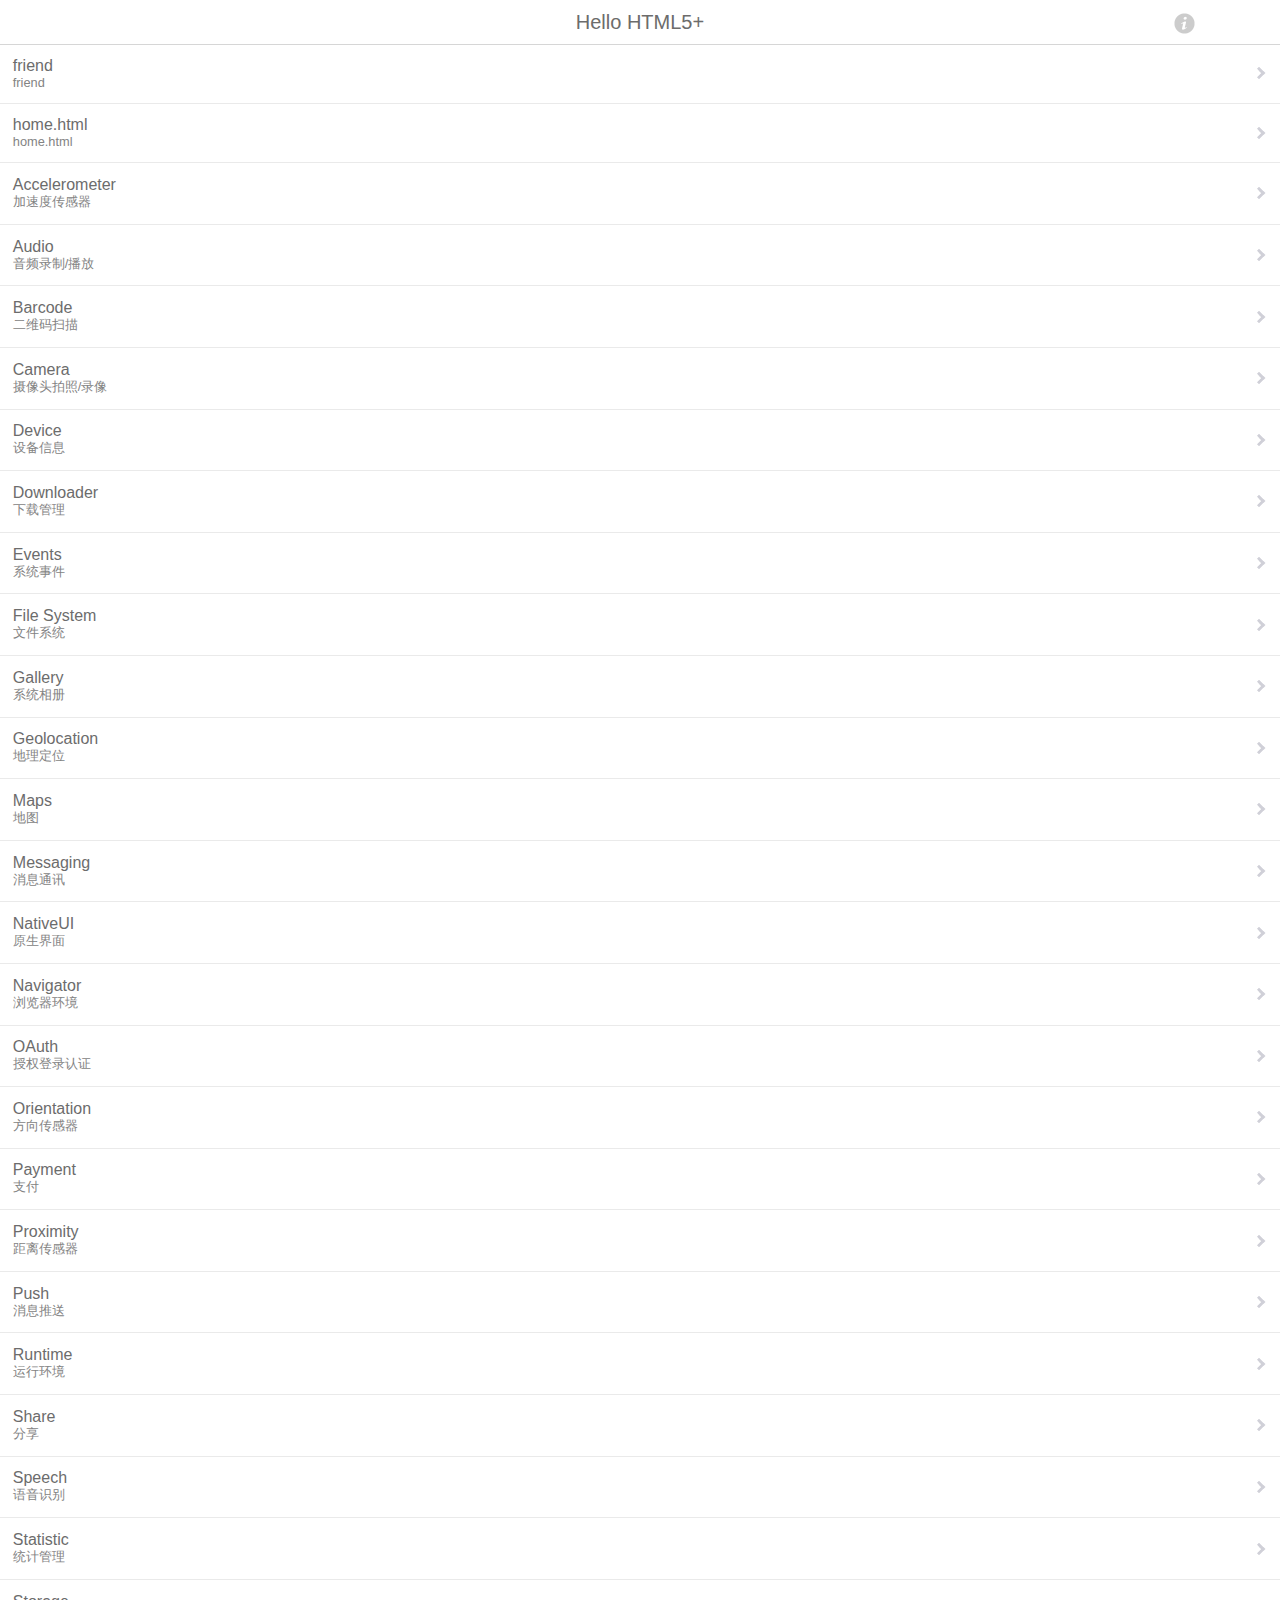
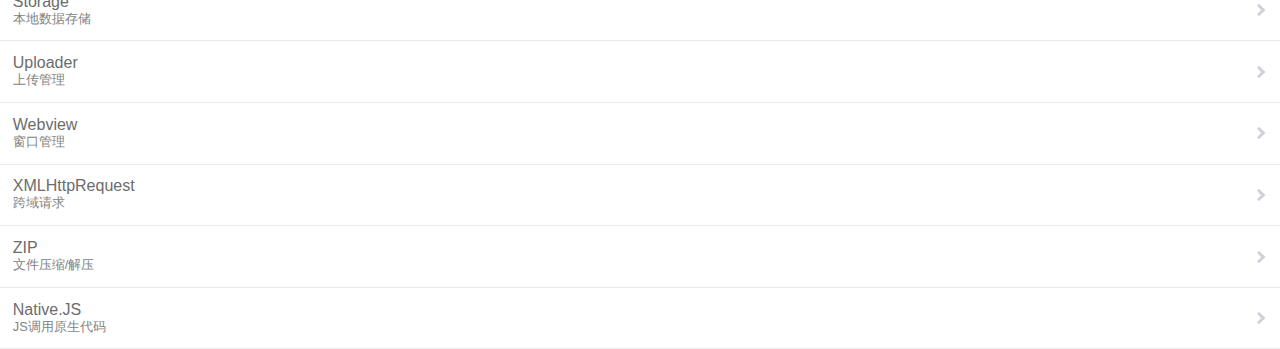
==== commit e73f0004: "new detail file" ====
--- a/index.html
+++ b/index.html
@@ -166,6 +166,19 @@
 		</header>
 		<div id="content" class="content">
 		<ul id="plist" style="list-style:none;margin:0;padding:0;text-align:left;">
+			
+			<li id="friend.html" onclick="clicked(this.id);">
+				<span class="item">friend
+					<div class="chs">friend</div>
+				</span>
+			</li>
+			<li id="home.html" onclick="clicked(this.id);">
+				<span class="item">home.html
+					<div class="chs">home.html</div>
+				</span>
+			</li>
+			
+			
 			<li id="plus/accelerometer.html" onclick="clicked(this.id);">
 				<span class="item">Accelerometer
 					<div class="chs">加速度传感器</div>
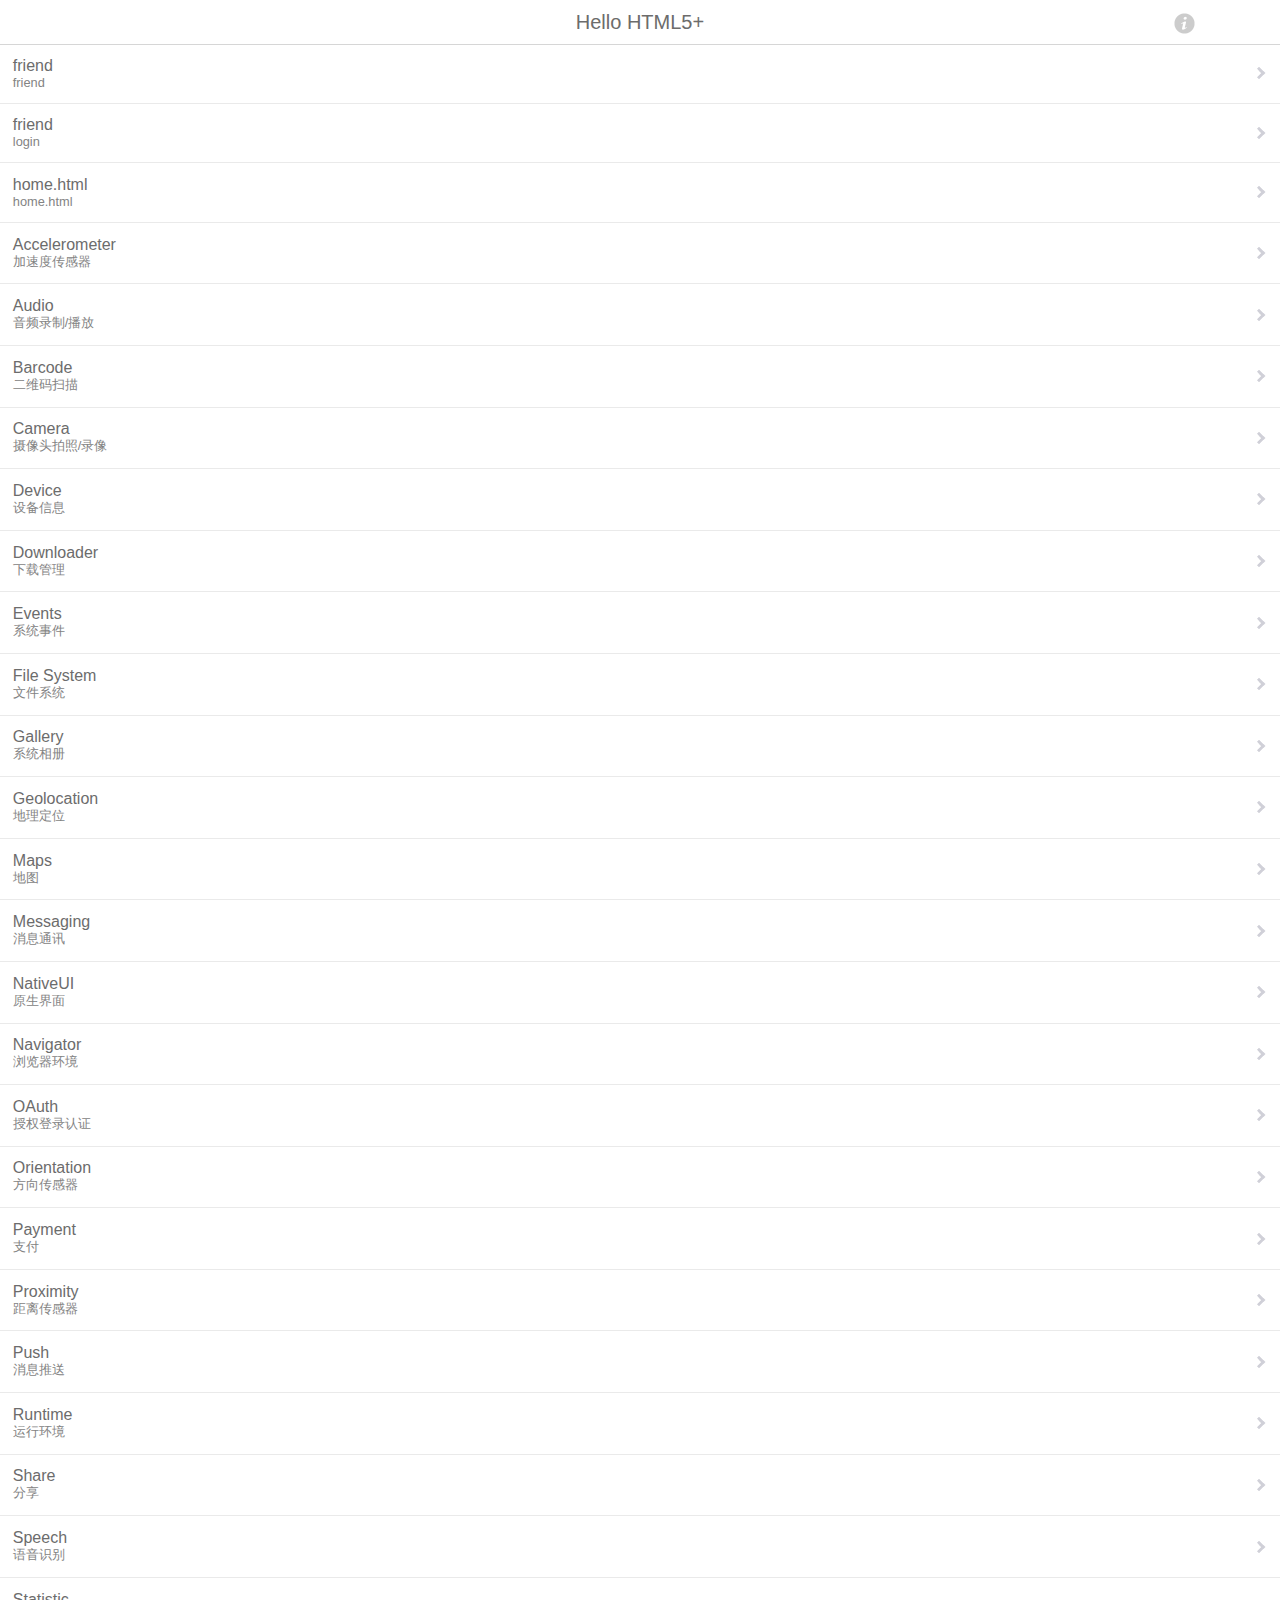
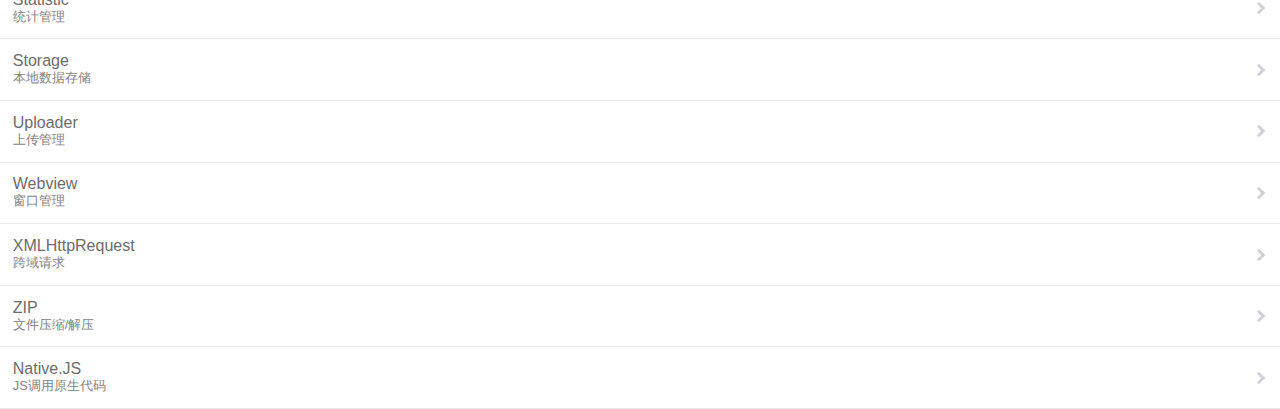
==== commit ca4f5be3: "update" ====
--- a/index.html
+++ b/index.html
@@ -172,6 +172,11 @@
 					<div class="chs">friend</div>
 				</span>
 			</li>
+			<li id="login.html" onclick="clicked(this.id);">
+				<span class="item">friend
+					<div class="chs">login</div>
+				</span>
+			</li>
 			<li id="home.html" onclick="clicked(this.id);">
 				<span class="item">home.html
 					<div class="chs">home.html</div>
